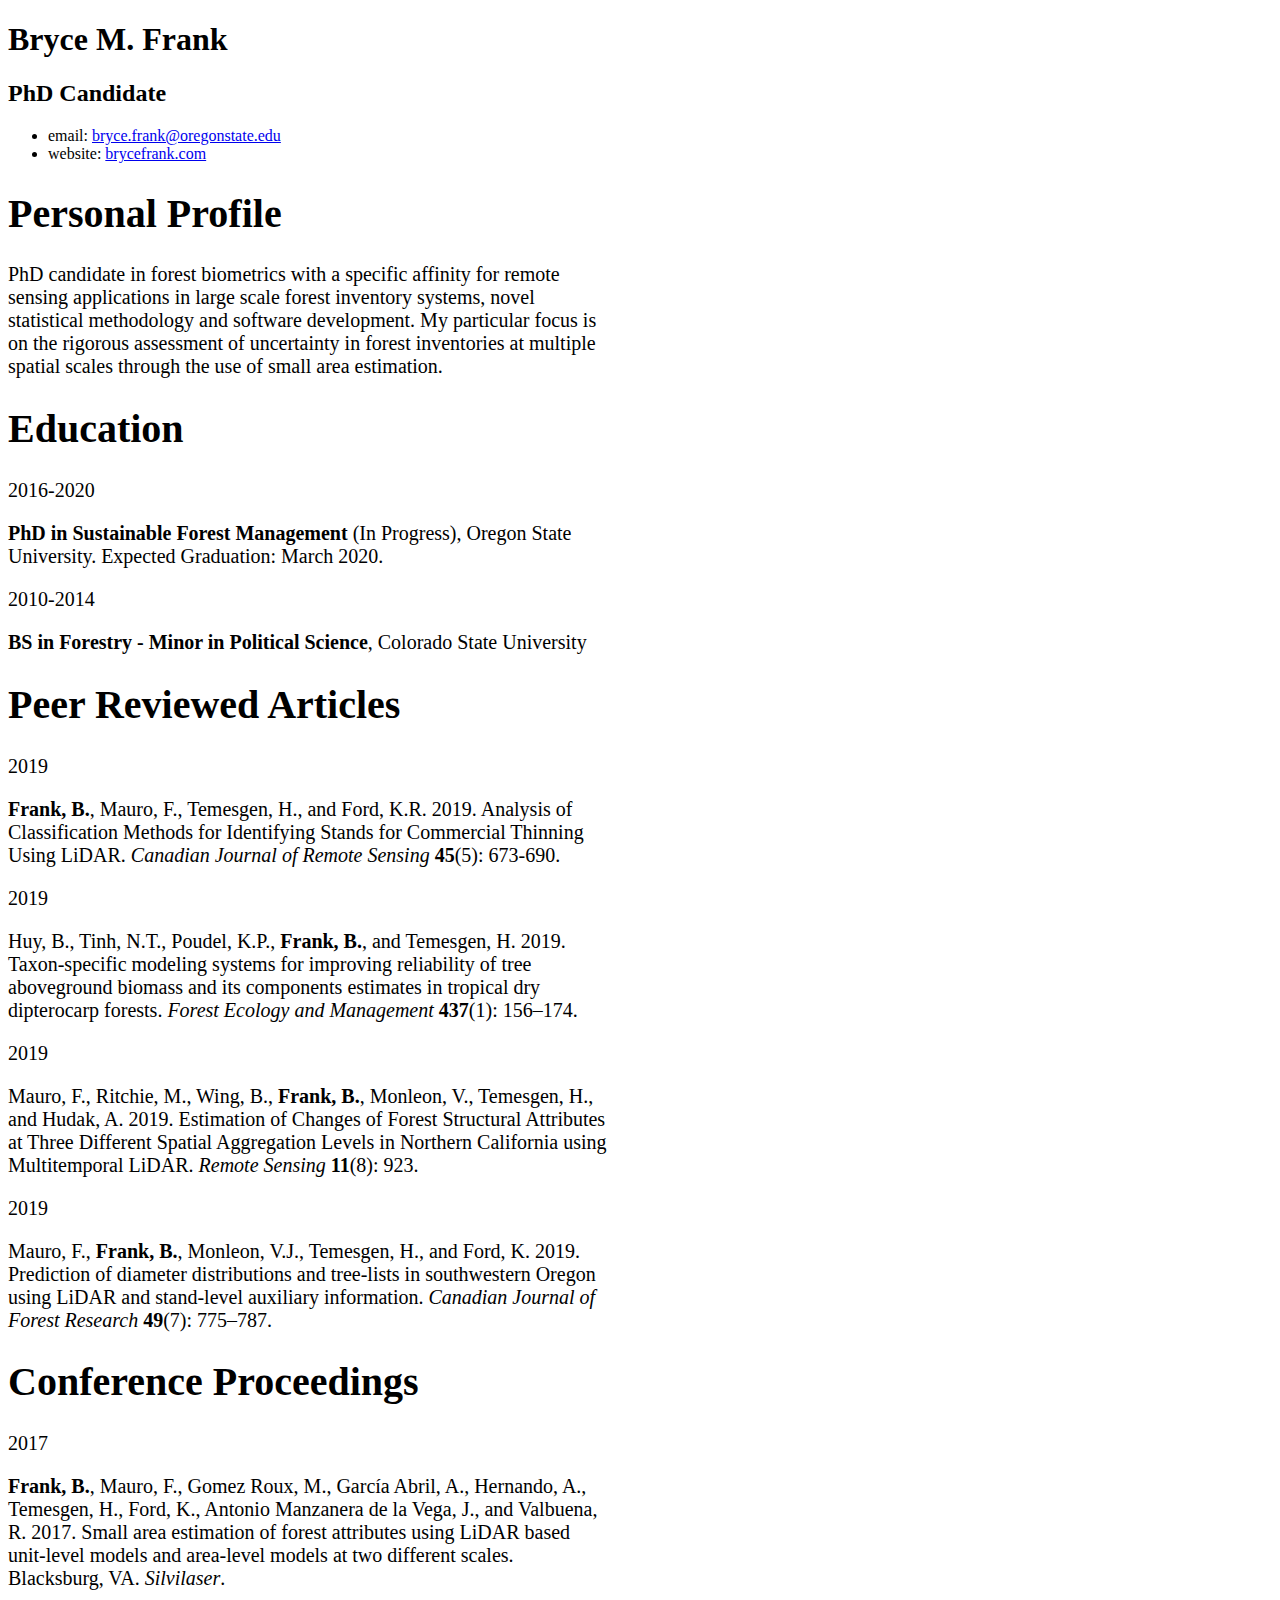
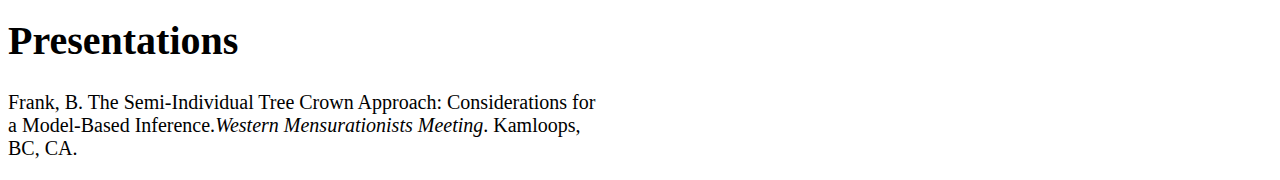
==== cv.html @ 9ae53d3c "adding beginning of cv" ====
<!DOCTYPE html>
<head>
    <title>Curriculum Vitae</title>
    <link rel="stylesheet" href="styles.css">
</head>

<body>
    <div id="cv">
        <div class="headDetails">
            <div id="name">
                <h1>Bryce M. Frank</h1>
                <h2>PhD Candidate</h2>
            </div>
            <div id="contactDetails">
                <ul>
                    <li>email: <a href="mailto:bryce.frank@oregonstate.edu" target="_blank">bryce.frank@oregonstate.edu</a></li>
                    <li>website: <a href="brycefrank.com">brycefrank.com</a></li>
                </ul>
            </div>
        </div>
    </div>
    <div id="main">
        <section>
            <article>
                <div class="sectionTitle">
                    <h1>Personal Profile</h1>
                </div>
                <div class="sectionContent">
                    <p>
                        PhD candidate in forest biometrics with a specific affinity for remote sensing applications 
                        in large scale forest inventory systems, novel statistical methodology and software development. 
                        My particular focus is on the rigorous assessment of uncertainty in forest inventories at multiple 
                        spatial scales through the use of small area estimation.
                    </p>
                </div>
            </article>
        </section>
        <section>
            <article>
                <div class="sectionTitle">
                    <h1>Education</h1>
                </div>
                <div class="sectionContent">
                    <article>
                        <p class="duration">2016-2020</p>
                        <p class="description"><b>PhD in Sustainable Forest Management</b> (In Progress), Oregon State University. 
                            Expected Graduation: March 2020.</p>
                    </article>
                    <article>
                        <p class="duration">2010-2014</p>
                        <p class="description"><b>BS in Forestry - Minor in Political Science</b>, Colorado State University</p>
                    </article>
                </div>
            </article>
        </section>
        <section>
            <article>
                <div class="sectionTitle">
                    <h1>Peer Reviewed Articles</h1>
                </div>
                <div class="sectionContent">
                    <article>
                        <p class="year">2019</p>
                        <p class="citation"><b>Frank, B.</b>, Mauro, F., Temesgen, H., and Ford, K.R. 2019. Analysis of Classification 
                            Methods for Identifying Stands for Commercial Thinning Using LiDAR. <i>Canadian Journal of Remote 
                            Sensing</i> <b>45</b>(5): 673-690.</p>
                    </article>
                    <article>
                        <p class="year">2019</p>
                        <p class="citation">Huy, B., Tinh, N.T., Poudel, K.P., <b>Frank, B.</b>, and Temesgen, H. 2019. Taxon-specific 
                            modeling systems for improving reliability of tree aboveground biomass and its components estimates in 
                            tropical dry dipterocarp forests. <i>Forest Ecology and Management</i> <b>437</b>(1): 156–174.</p>
                    </article>
                        <p class="year">2019</p>
                        <p class="citation">Mauro, F., Ritchie, M., Wing, B., <b>Frank, B.</b>, Monleon, V., Temesgen, H., and Hudak, A. 
                            2019. Estimation of Changes of Forest Structural Attributes at Three Different Spatial Aggregation Levels in 
                            Northern California using Multitemporal LiDAR. <i>Remote Sensing</i> <b>11</b>(8): 923.
                    <article>
                        <p class="year">2019</p>
                        <p class="citation">Mauro, F., <b>Frank, B.</b>, Monleon, V.J., Temesgen, H., and Ford, K. 2019. Prediction of 
                            diameter distributions and tree-lists in southwestern Oregon using LiDAR and stand-level auxiliary information. 
                            <i>Canadian Journal of Forest Research</i> <b>49</b>(7): 775–787.</p>
                    </article>
                </div>
            </article>
        </section>
        <section>
            <article>
                <div class="sectionTitle">
                    <h1>Conference Proceedings</h1>
                </div>
                <div class="sectionContent">
                    <article>
                        <p class="year">2017</p><b>Frank, B.</b>, Mauro, F., Gomez Roux, M., García Abril, A., Hernando, A., Temesgen, H., Ford, K., 
                        Antonio Manzanera de la Vega, J., and Valbuena, R. 2017. Small area estimation of forest attributes using LiDAR based 
                        unit-level models and area-level models at two different scales. Blacksburg, VA. <i>Silvilaser</i>.
                        <p class="citation"></p>
                    </article>
                </div>
            </article>
        </section>
        <section>
            <article>
                <div class="sectionTitle">
                    <h1>Presentations</h1>
                </div>
                <div class="sectionContent">
                    <article>
                        <p class="year">Frank, B. The Semi-Individual Tree Crown Approach: Considerations for a Model-Based Inference.<i>Western 
                            Mensurationists Meeting</i>. Kamloops, BC, CA.</p>
                    </article>
                </div>
            </article>
        </section>
    </div>
</body>
---- styles.css ----
.container {
    font-family: 'Courier New', Courier, monospace;
}

.container {
    max-width: 1200px;
    margin: auto;
    display: flex;
    flex-wrap: wrap
}

.content-block {
    width: 1200px;
    display: flex
}

.figure {
    width: 300px;
    margin-top: 100px
}

.navbar {
    font-size: 14px;
}


section {
    font-size: 20px;
    width: 600px;
    margin-right:100px
}

@media (max-width:700px) {
    .content-block {
        float: none;
        position: static;
        width: auto;
    }
}

#cv, .sectionTitle, article {
    font-family: 'Calibri';
}
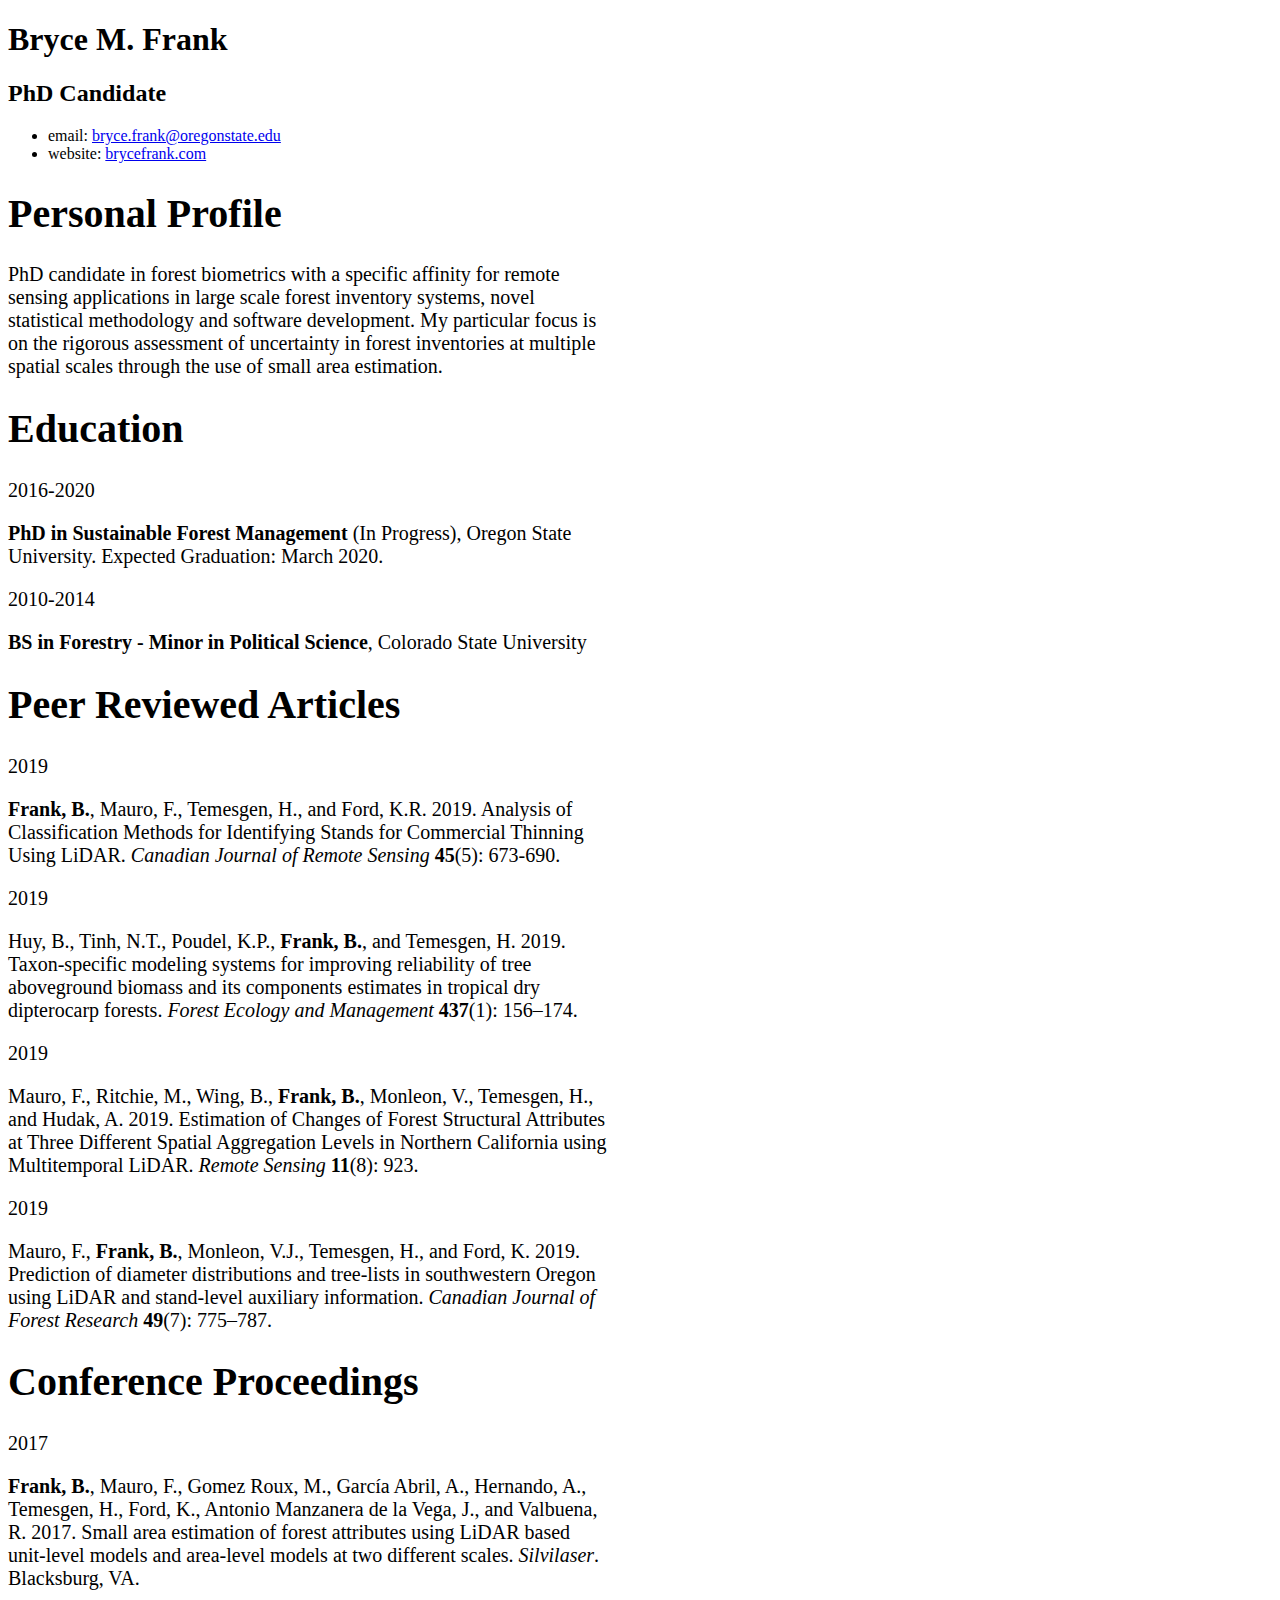
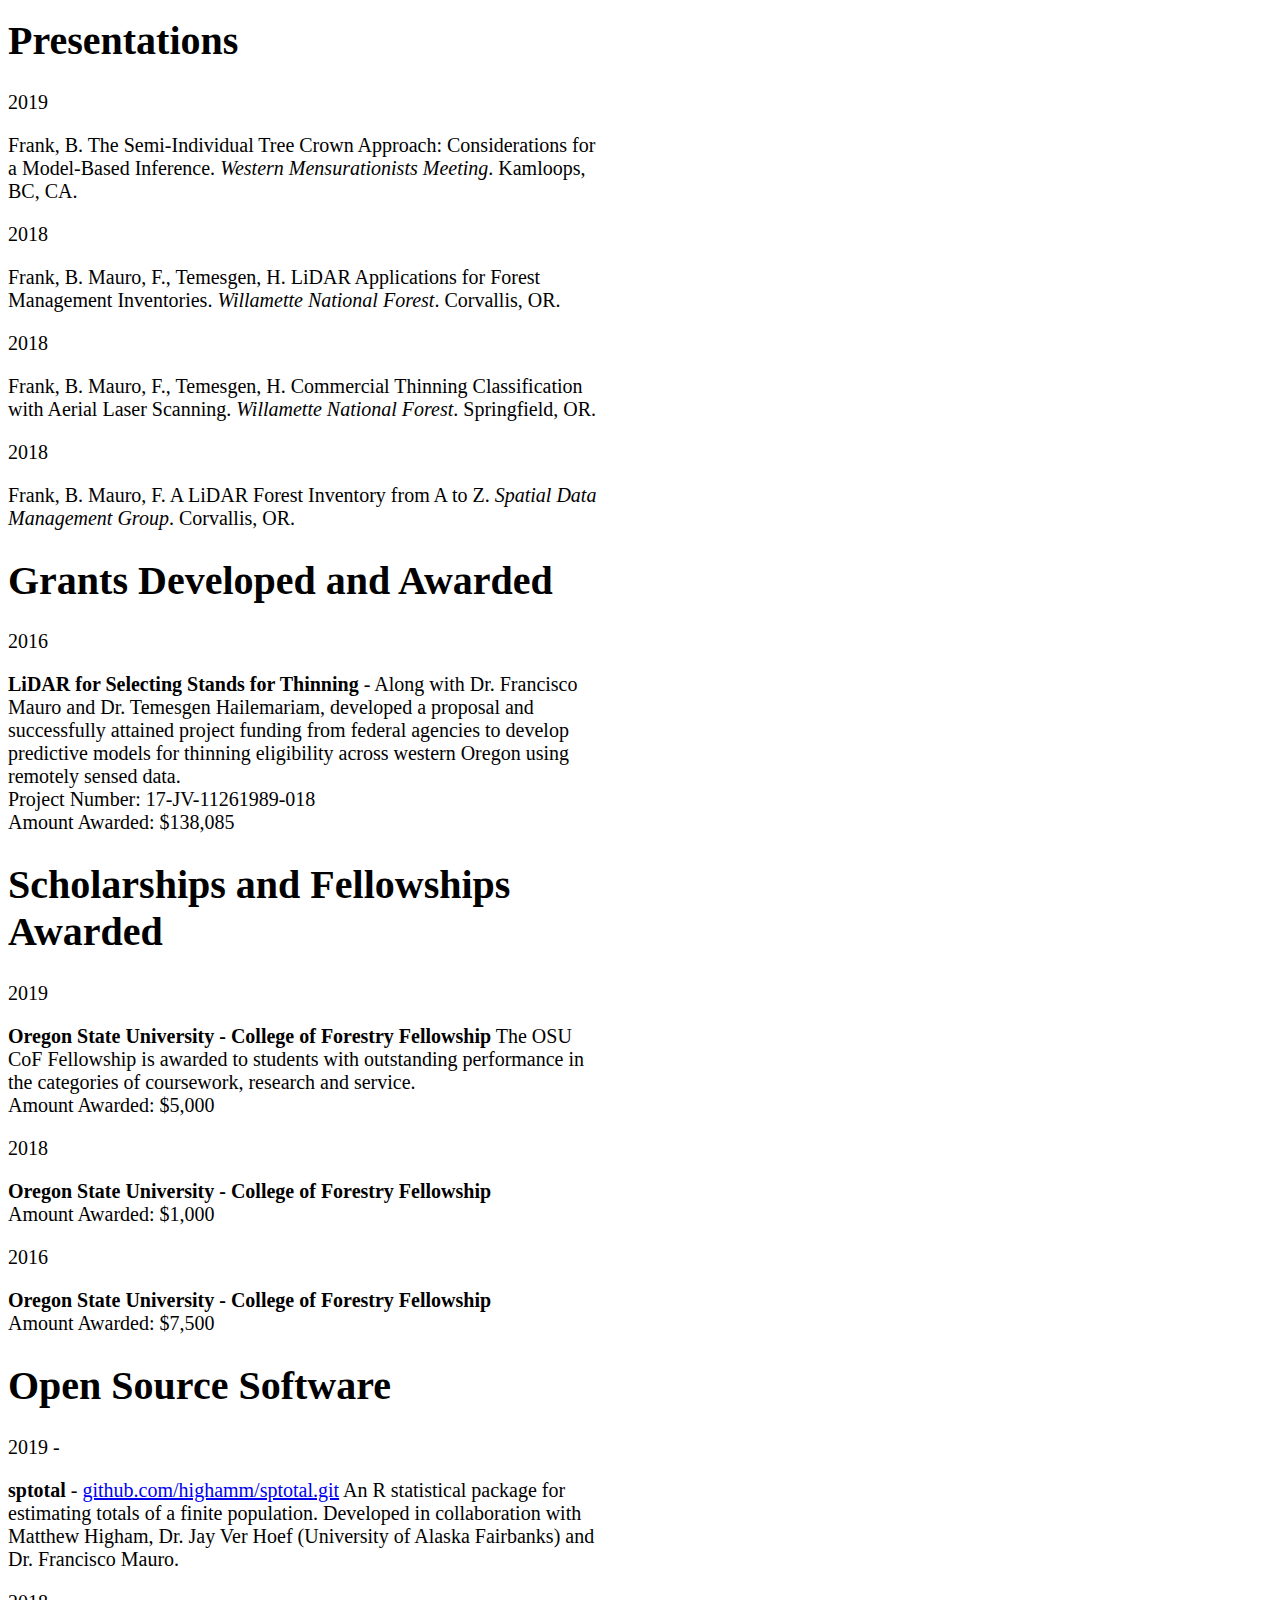
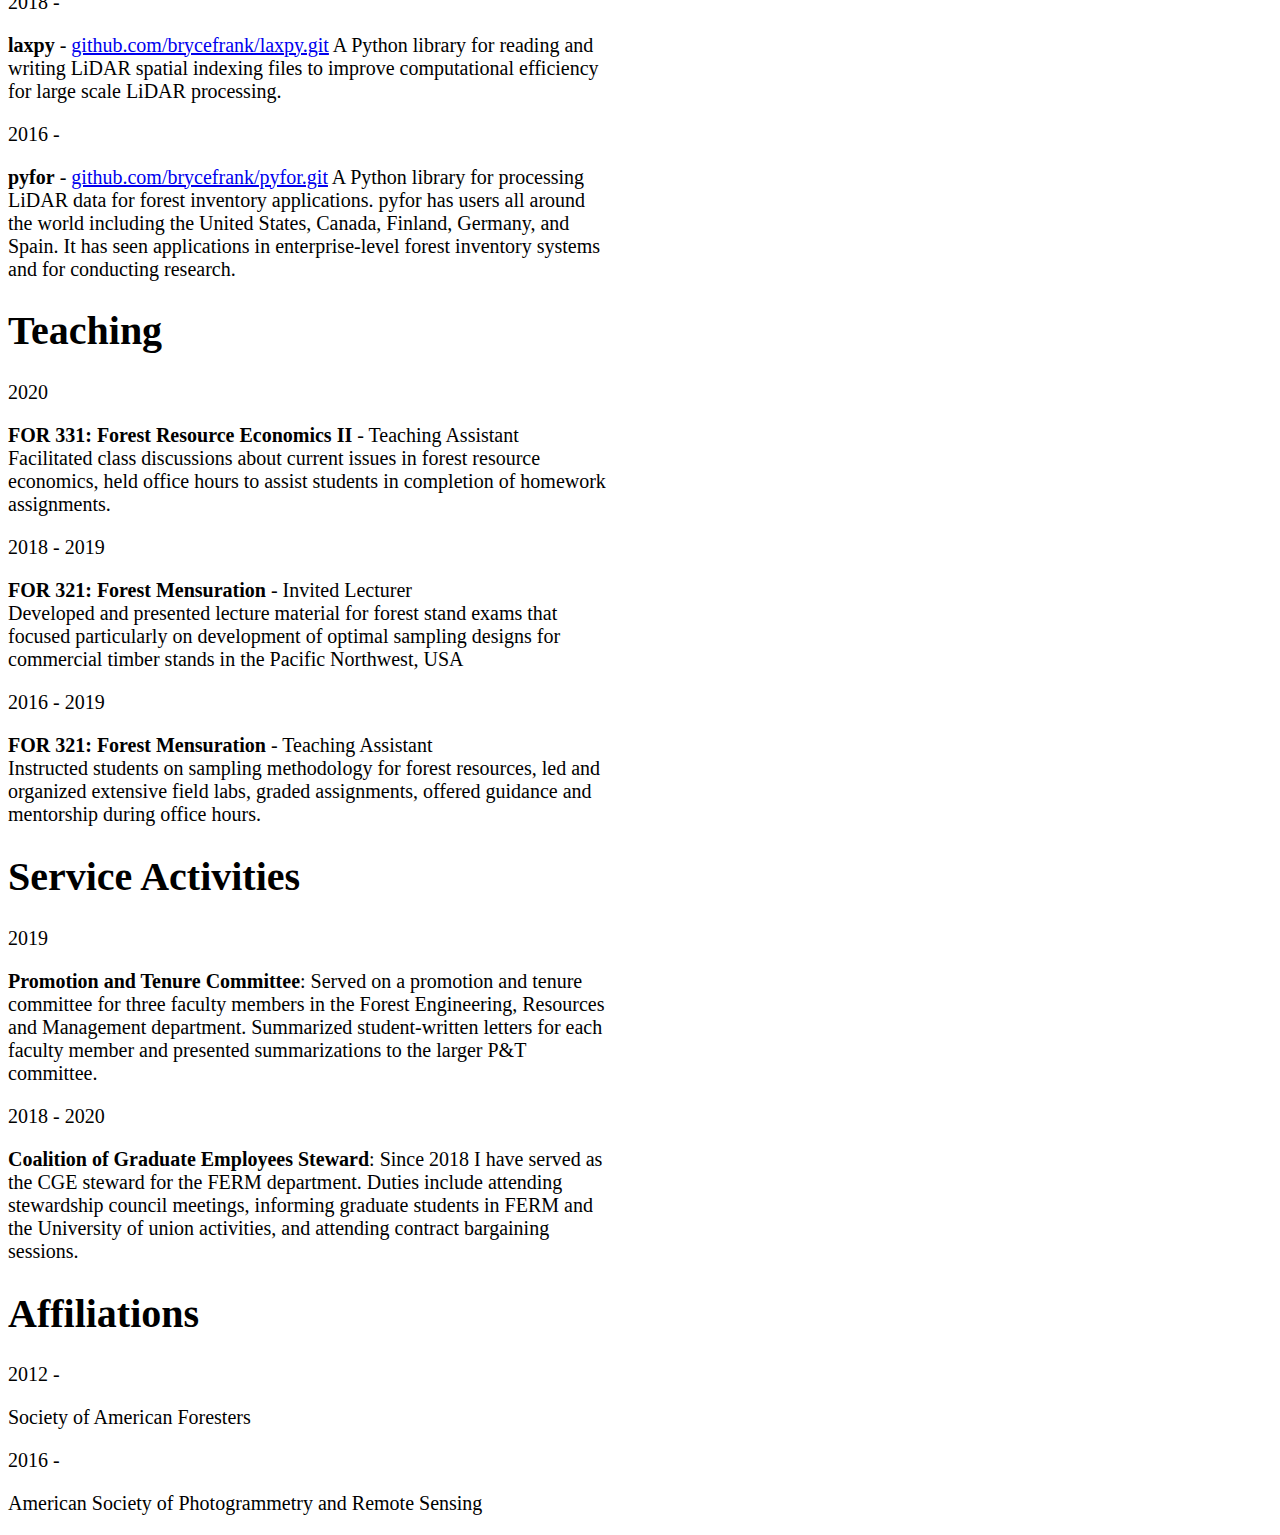
==== commit a643ac2d: "finishing cv html" ====
--- a/cv.html
+++ b/cv.html
@@ -1,4 +1,3 @@
-
 <!DOCTYPE html>
 <head>
     <title>Curriculum Vitae</title>
@@ -92,10 +91,10 @@
                 </div>
                 <div class="sectionContent">
                     <article>
-                        <p class="year">2017</p><b>Frank, B.</b>, Mauro, F., Gomez Roux, M., García Abril, A., Hernando, A., Temesgen, H., Ford, K., 
+                        <p class="year">2017</p>
+                        <p class="citation"><b>Frank, B.</b>, Mauro, F., Gomez Roux, M., García Abril, A., Hernando, A., Temesgen, H., Ford, K., 
                         Antonio Manzanera de la Vega, J., and Valbuena, R. 2017. Small area estimation of forest attributes using LiDAR based 
-                        unit-level models and area-level models at two different scales. Blacksburg, VA. <i>Silvilaser</i>.
-                        <p class="citation"></p>
+                        unit-level models and area-level models at two different scales. <i>Silvilaser</i>. Blacksburg, VA.</p>
                     </article>
                 </div>
             </article>
@@ -107,8 +106,166 @@
                 </div>
                 <div class="sectionContent">
                     <article>
-                        <p class="year">Frank, B. The Semi-Individual Tree Crown Approach: Considerations for a Model-Based Inference.<i>Western 
+                        <p class="year">2019</p>
+                        <p class="citation">Frank, B. The Semi-Individual Tree Crown Approach: Considerations for a Model-Based Inference. <i>Western 
                             Mensurationists Meeting</i>. Kamloops, BC, CA.</p>
+                    </article>
+                    <article>
+                        <p class="year">2018</p>
+                        <p class="citation">Frank, B. Mauro, F., Temesgen, H. LiDAR Applications for Forest Management Inventories. <i>Willamette 
+                            National Forest</i>. Corvallis, OR.</p>
+                    </article>
+                    <article>
+                        <p class="year">2018</p>
+                        <p class="citation">Frank, B. Mauro, F., Temesgen, H. Commercial Thinning Classification with Aerial Laser Scanning. 
+                            <i>Willamette National Forest</i>. Springfield, OR.</p>
+                    </article>
+                    <article>
+                        <p class="year">2018</p>
+                        <p class="citation">Frank, B. Mauro, F. A LiDAR Forest Inventory from A to Z. <i> Spatial Data Management Group</i>. Corvallis,
+                            OR.
+                    </article>
+                </div>
+            </article>
+        </section>
+        <section>
+            <article>
+                <div class="sectionTitle">
+                    <h1>Grants Developed and Awarded</h1>
+                </div>
+                <div class="sectionContent">
+                    <article>
+                        <p class="year">2016</p>
+                        <p><b>LiDAR for Selecting Stands for Thinning</b> - Along with Dr. Francisco Mauro and Dr. Temesgen Hailemariam, developed a 
+                            proposal and successfully attained project funding from federal agencies to develop predictive models for thinning eligibility 
+                            across western Oregon using remotely sensed data.
+                            <br>
+                            Project Number: 17-JV-11261989-018
+                            <br>
+                            Amount Awarded: $138,085
+                        </p>
+                    </article>
+                </div>
+            </article>
+        </section>
+        <section>
+            <article>
+                <div class="sectionTitle">
+                    <h1>Scholarships and Fellowships Awarded</h1>
+                </div>
+                <div class="sectionContent">
+                    <article>
+                        <p class="year">2019</p>
+                        <p><b>Oregon State University - College of Forestry Fellowship</b> The OSU CoF Fellowship is awarded to students with outstanding 
+                            performance in the categories of coursework, research and service.
+                            <br>
+                            Amount Awarded: $5,000
+                        </p>
+                    </article>
+                    <article>
+                        <p class="year">2018</p>
+                        <p><b>Oregon State University - College of Forestry Fellowship</b>
+                            <br>
+                            Amount Awarded: $1,000
+                        </p>
+                    </article>
+                    <article>
+                        <p class="year">2016</p>
+                        <p><b>Oregon State University - College of Forestry Fellowship</b>
+                            <br>
+                            Amount Awarded: $7,500
+                        </p>
+                    </article>
+                </div>
+            </article>
+        </section>
+        <section>
+            <article>
+                <div class="sectionTitle">
+                    <h1>Open Source Software</h1>
+                </div>
+                <div class="sectionContent">
+                    <article>
+                        <p class="duration">2019 -</p>
+                        <p><b>sptotal</b> - <a href="www.github.com/highamm/sptotal.git">github.com/highamm/sptotal.git</a> An R statistical package for 
+                            estimating totals of a finite population. Developed in collaboration with Matthew Higham, Dr. Jay Ver Hoef (University of Alaska
+	                        Fairbanks) and Dr. Francisco Mauro.</p>
+                    </article>
+                    <article>
+                        <p class="duration">2018 -</p>
+                        <p><b>laxpy</b> - <a href="www.github.com/brycefrank/laxpy.git">github.com/brycefrank/laxpy.git</a> A Python library for reading and 
+                            writing LiDAR spatial indexing files to improve computational efficiency for large scale LiDAR processing.</p>
+                    </article>
+                    <article>
+                        <p class="duration">2016 -</p>
+                        <p><b>pyfor</b> - <a href="www.github.com/brycefrank/pyfor.git">github.com/brycefrank/pyfor.git</a> A Python library for processing LiDAR 
+                            data for forest inventory applications.	pyfor has users all around the world including the United States, Canada, Finland, Germany, 
+                            and Spain. It has seen applications in enterprise-level forest inventory systems and for conducting research.</p>
+                    </article>
+                </div>
+            </article>
+        </section>
+        <section>
+            <article>
+                <div class="sectionTitle">
+                    <h1>Teaching</h1>
+                </div>
+                <div class="sectionContent">
+                    <article>
+                        <p class="year">2020</p>
+                        <p><b>FOR 331: Forest Resource Economics II</b> - Teaching Assistant<br>
+                        Facilitated class discussions about current issues in forest resource economics, held office hours to assist students in completion of 
+                        homework assignments.</p>
+                    </article>
+                    <article>
+                        <p class="year">2018 - 2019</p>
+                        <p><b>FOR 321: Forest Mensuration</b> - Invited Lecturer<br>
+                        Developed and presented lecture material for forest stand exams that focused particularly on development of optimal sampling designs 
+                        for commercial timber stands in the Pacific Northwest, USA</p>
+                    </article>
+                    <article>
+                        <p class="year">2016 - 2019</p>
+                        <p><b>FOR 321: Forest Mensuration</b> - Teaching Assistant<br>
+                        Instructed students on sampling methodology for forest resources, led and organized extensive field labs, graded assignments, offered 
+                        guidance and mentorship during office hours.</p>
+                    </article>
+                </div>
+            </article>
+        </section>
+        <section>
+            <article>
+                <div class="sectionTitle">
+                    <h1>Service Activities</h1>
+                </div>
+                <div class="sectionContent">
+                    <article>
+                        <p class="year">2019</p>
+                        <p><b>Promotion and Tenure Committee</b>: Served on a promotion and tenure committee for three faculty members in the Forest Engineering, 
+                            Resources and Management department. Summarized student-written letters for each faculty member and presented summarizations to the larger 
+                            P&T committee.</p>
+                    </article>
+                    <article>
+                        <p class="duration">2018 - 2020</p>
+                        <p><b>Coalition of Graduate Employees Steward</b>: Since 2018 I have served as the CGE steward for the FERM department. Duties include attending 
+                            stewardship council meetings, informing graduate students in FERM and the University of union activities, and attending contract bargaining 
+                            sessions.</p>
+                    </article>
+                </div>
+            </article>
+        </section>
+        <section>
+            <article>
+                <div class="sectionTitle">
+                    <h1>Affiliations</h1>
+                </div>
+                <div class="sectionContent">
+                    <article>
+                        <p class="duration">2012 -</p>
+                        <p>Society of American Foresters</p>
+                    </article>
+                    <article>
+                        <p class="duration">2016 -</p>
+                        <p>American Society of Photogrammetry and Remote Sensing</p>
                     </article>
                 </div>
             </article>
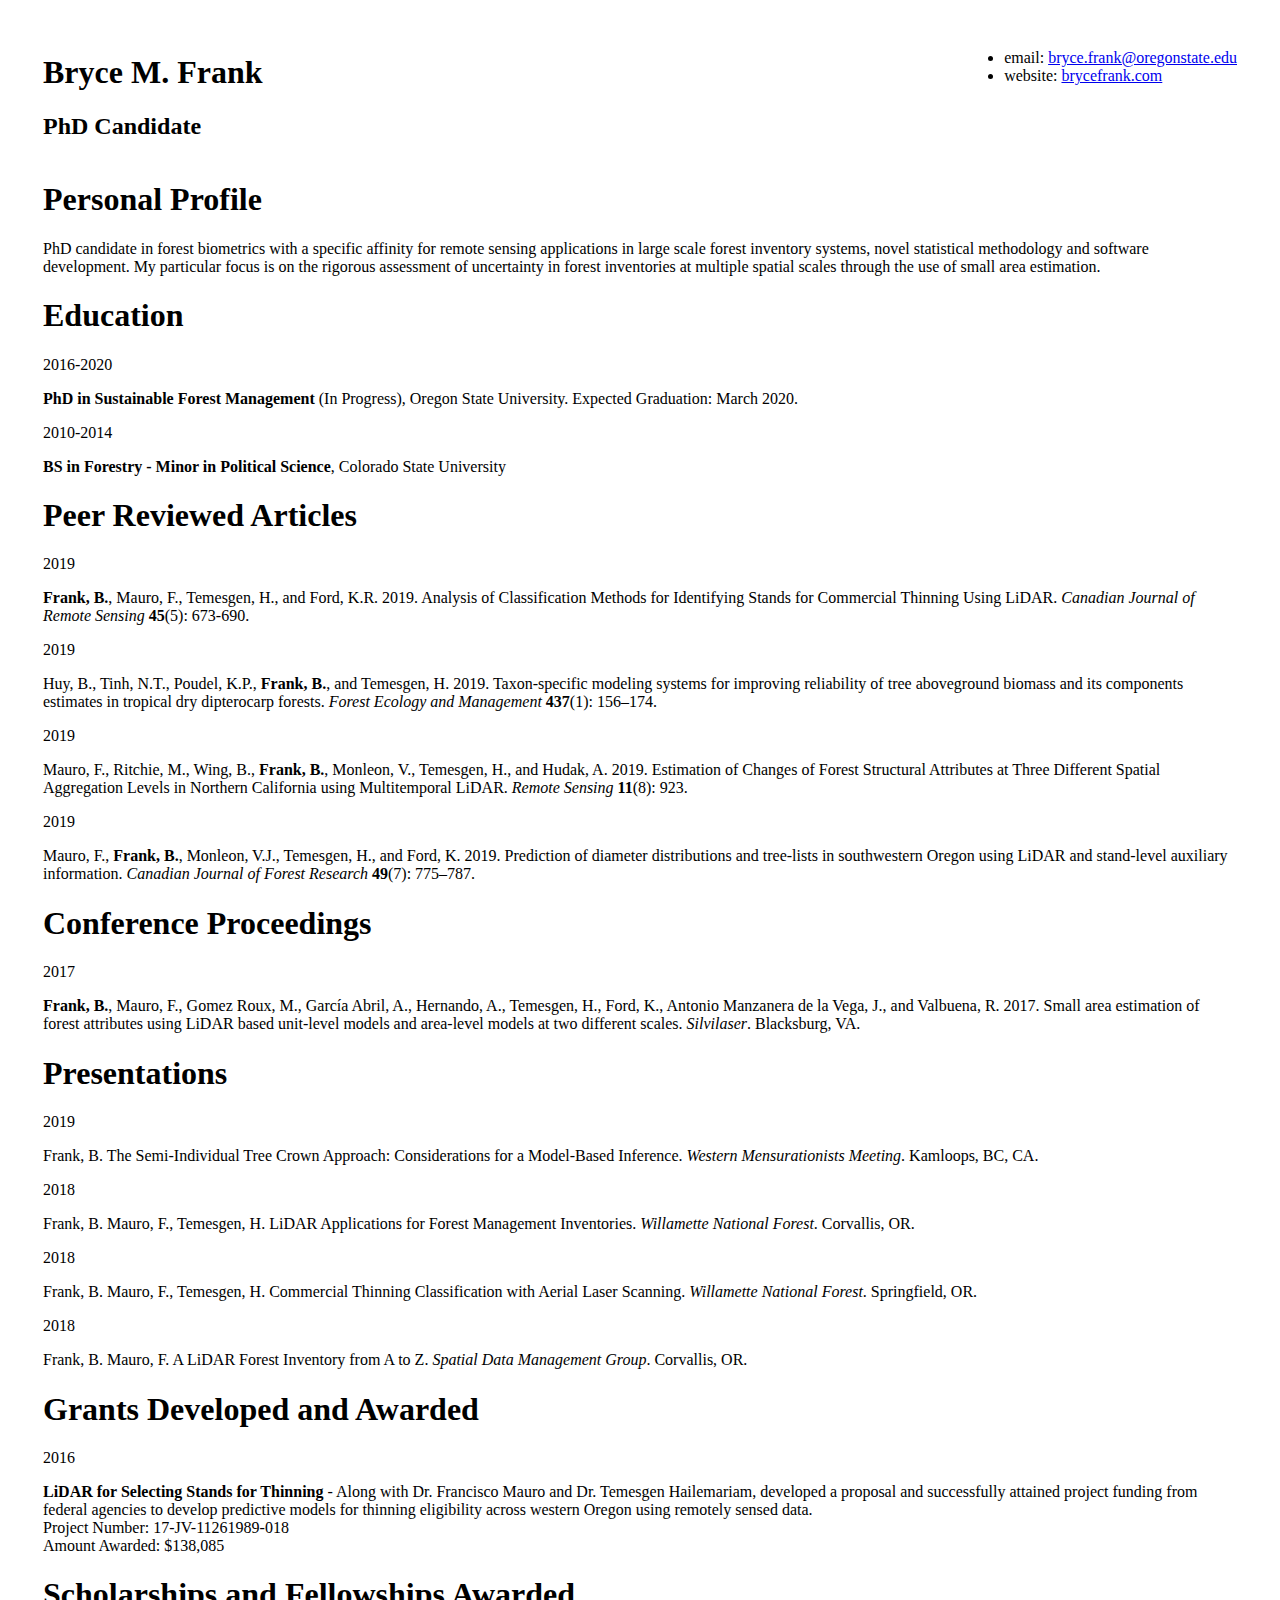
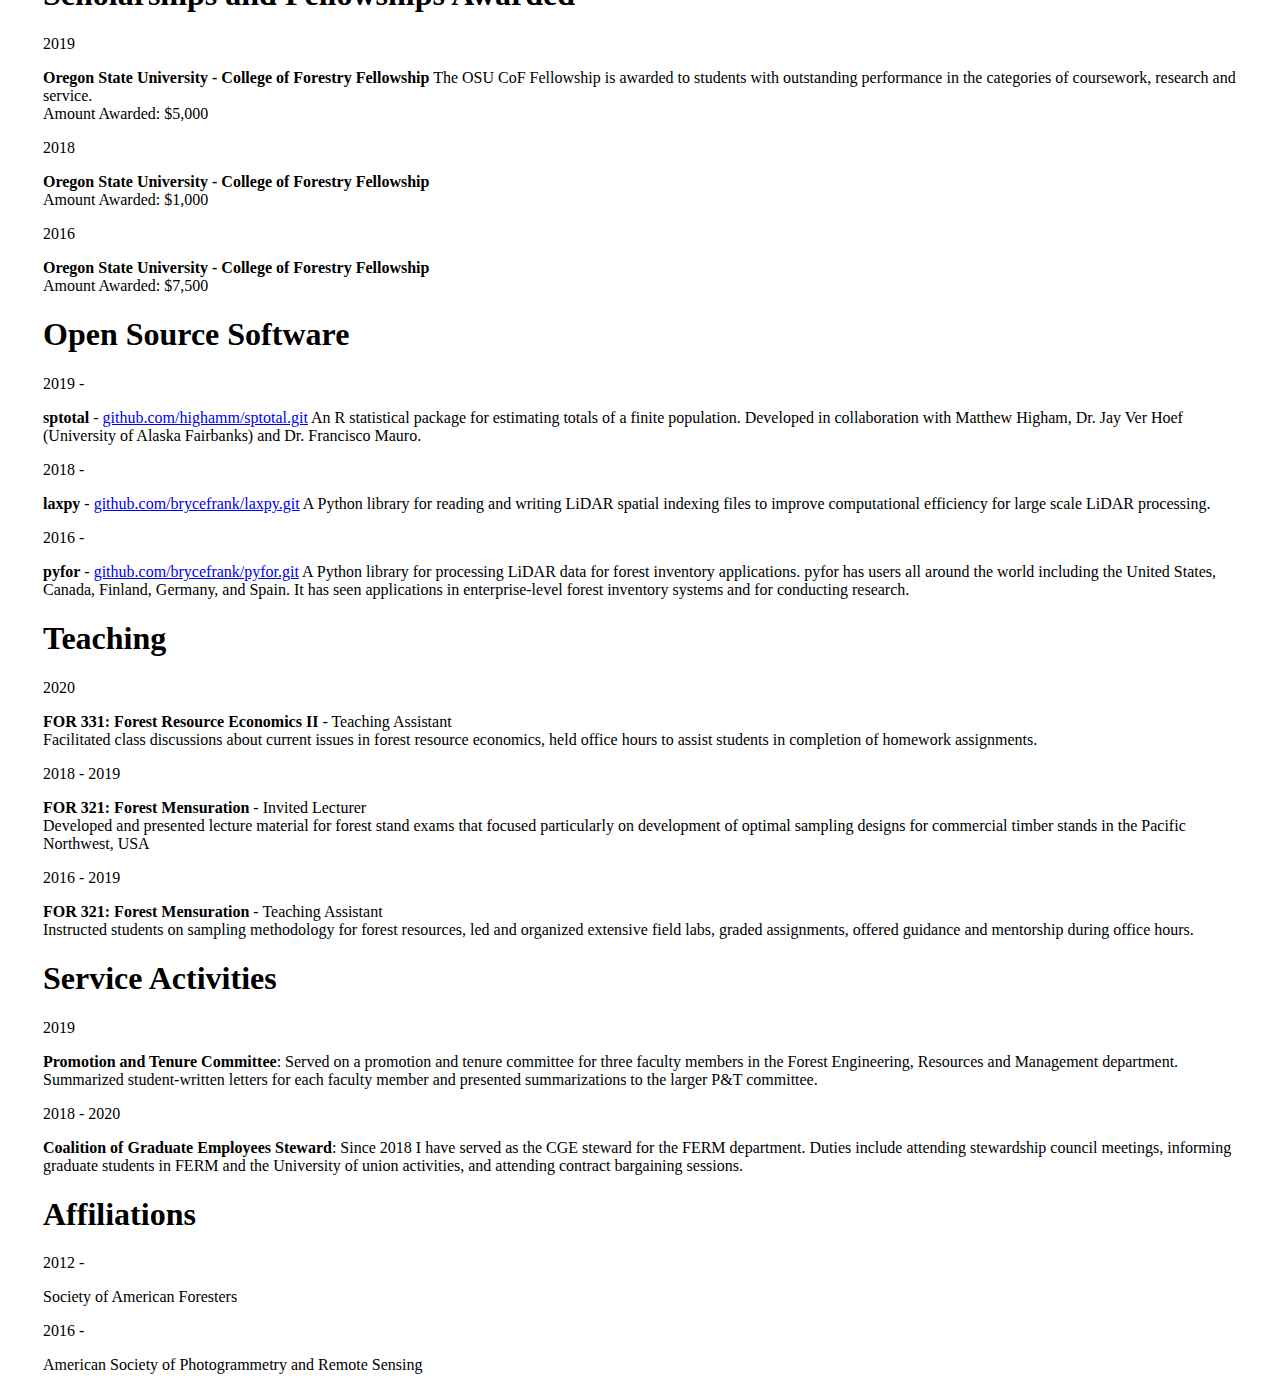
==== commit ae673293: "adding cv stylesheet" ====
--- a/cv.html
+++ b/cv.html
@@ -1,7 +1,7 @@
 <!DOCTYPE html>
 <head>
     <title>Curriculum Vitae</title>
-    <link rel="stylesheet" href="styles.css">
+    <link rel="stylesheet" href="cv.css">
 </head>
 
 <body>
@@ -18,257 +18,260 @@
                 </ul>
             </div>
         </div>
-    </div>
-    <div id="main">
-        <section>
-            <article>
-                <div class="sectionTitle">
-                    <h1>Personal Profile</h1>
-                </div>
-                <div class="sectionContent">
-                    <p>
-                        PhD candidate in forest biometrics with a specific affinity for remote sensing applications 
-                        in large scale forest inventory systems, novel statistical methodology and software development. 
-                        My particular focus is on the rigorous assessment of uncertainty in forest inventories at multiple 
-                        spatial scales through the use of small area estimation.
-                    </p>
-                </div>
-            </article>
-        </section>
-        <section>
-            <article>
-                <div class="sectionTitle">
-                    <h1>Education</h1>
-                </div>
-                <div class="sectionContent">
-                    <article>
-                        <p class="duration">2016-2020</p>
-                        <p class="description"><b>PhD in Sustainable Forest Management</b> (In Progress), Oregon State University. 
-                            Expected Graduation: March 2020.</p>
-                    </article>
-                    <article>
-                        <p class="duration">2010-2014</p>
-                        <p class="description"><b>BS in Forestry - Minor in Political Science</b>, Colorado State University</p>
-                    </article>
-                </div>
-            </article>
-        </section>
-        <section>
-            <article>
-                <div class="sectionTitle">
-                    <h1>Peer Reviewed Articles</h1>
-                </div>
-                <div class="sectionContent">
-                    <article>
-                        <p class="year">2019</p>
-                        <p class="citation"><b>Frank, B.</b>, Mauro, F., Temesgen, H., and Ford, K.R. 2019. Analysis of Classification 
-                            Methods for Identifying Stands for Commercial Thinning Using LiDAR. <i>Canadian Journal of Remote 
-                            Sensing</i> <b>45</b>(5): 673-690.</p>
-                    </article>
-                    <article>
-                        <p class="year">2019</p>
-                        <p class="citation">Huy, B., Tinh, N.T., Poudel, K.P., <b>Frank, B.</b>, and Temesgen, H. 2019. Taxon-specific 
-                            modeling systems for improving reliability of tree aboveground biomass and its components estimates in 
-                            tropical dry dipterocarp forests. <i>Forest Ecology and Management</i> <b>437</b>(1): 156–174.</p>
-                    </article>
-                        <p class="year">2019</p>
-                        <p class="citation">Mauro, F., Ritchie, M., Wing, B., <b>Frank, B.</b>, Monleon, V., Temesgen, H., and Hudak, A. 
-                            2019. Estimation of Changes of Forest Structural Attributes at Three Different Spatial Aggregation Levels in 
-                            Northern California using Multitemporal LiDAR. <i>Remote Sensing</i> <b>11</b>(8): 923.
-                    <article>
-                        <p class="year">2019</p>
-                        <p class="citation">Mauro, F., <b>Frank, B.</b>, Monleon, V.J., Temesgen, H., and Ford, K. 2019. Prediction of 
-                            diameter distributions and tree-lists in southwestern Oregon using LiDAR and stand-level auxiliary information. 
-                            <i>Canadian Journal of Forest Research</i> <b>49</b>(7): 775–787.</p>
-                    </article>
-                </div>
-            </article>
-        </section>
-        <section>
-            <article>
-                <div class="sectionTitle">
-                    <h1>Conference Proceedings</h1>
-                </div>
-                <div class="sectionContent">
-                    <article>
-                        <p class="year">2017</p>
-                        <p class="citation"><b>Frank, B.</b>, Mauro, F., Gomez Roux, M., García Abril, A., Hernando, A., Temesgen, H., Ford, K., 
-                        Antonio Manzanera de la Vega, J., and Valbuena, R. 2017. Small area estimation of forest attributes using LiDAR based 
-                        unit-level models and area-level models at two different scales. <i>Silvilaser</i>. Blacksburg, VA.</p>
-                    </article>
-                </div>
-            </article>
-        </section>
-        <section>
-            <article>
-                <div class="sectionTitle">
-                    <h1>Presentations</h1>
-                </div>
-                <div class="sectionContent">
-                    <article>
-                        <p class="year">2019</p>
-                        <p class="citation">Frank, B. The Semi-Individual Tree Crown Approach: Considerations for a Model-Based Inference. <i>Western 
-                            Mensurationists Meeting</i>. Kamloops, BC, CA.</p>
-                    </article>
-                    <article>
-                        <p class="year">2018</p>
-                        <p class="citation">Frank, B. Mauro, F., Temesgen, H. LiDAR Applications for Forest Management Inventories. <i>Willamette 
-                            National Forest</i>. Corvallis, OR.</p>
-                    </article>
-                    <article>
-                        <p class="year">2018</p>
-                        <p class="citation">Frank, B. Mauro, F., Temesgen, H. Commercial Thinning Classification with Aerial Laser Scanning. 
-                            <i>Willamette National Forest</i>. Springfield, OR.</p>
-                    </article>
-                    <article>
-                        <p class="year">2018</p>
-                        <p class="citation">Frank, B. Mauro, F. A LiDAR Forest Inventory from A to Z. <i> Spatial Data Management Group</i>. Corvallis,
-                            OR.
-                    </article>
-                </div>
-            </article>
-        </section>
-        <section>
-            <article>
-                <div class="sectionTitle">
-                    <h1>Grants Developed and Awarded</h1>
-                </div>
-                <div class="sectionContent">
-                    <article>
-                        <p class="year">2016</p>
-                        <p><b>LiDAR for Selecting Stands for Thinning</b> - Along with Dr. Francisco Mauro and Dr. Temesgen Hailemariam, developed a 
-                            proposal and successfully attained project funding from federal agencies to develop predictive models for thinning eligibility 
-                            across western Oregon using remotely sensed data.
-                            <br>
-                            Project Number: 17-JV-11261989-018
-                            <br>
-                            Amount Awarded: $138,085
+
+        <div class="clear"></div>
+
+        <div id="main">
+            <section>
+                <article>
+                    <div class="sectionTitle">
+                        <h1>Personal Profile</h1>
+                    </div>
+                    <div class="sectionContent">
+                        <p>
+                            PhD candidate in forest biometrics with a specific affinity for remote sensing applications 
+                            in large scale forest inventory systems, novel statistical methodology and software development. 
+                            My particular focus is on the rigorous assessment of uncertainty in forest inventories at multiple 
+                            spatial scales through the use of small area estimation.
                         </p>
-                    </article>
-                </div>
-            </article>
-        </section>
-        <section>
-            <article>
-                <div class="sectionTitle">
-                    <h1>Scholarships and Fellowships Awarded</h1>
-                </div>
-                <div class="sectionContent">
-                    <article>
-                        <p class="year">2019</p>
-                        <p><b>Oregon State University - College of Forestry Fellowship</b> The OSU CoF Fellowship is awarded to students with outstanding 
-                            performance in the categories of coursework, research and service.
-                            <br>
-                            Amount Awarded: $5,000
-                        </p>
-                    </article>
-                    <article>
-                        <p class="year">2018</p>
-                        <p><b>Oregon State University - College of Forestry Fellowship</b>
-                            <br>
-                            Amount Awarded: $1,000
-                        </p>
-                    </article>
-                    <article>
-                        <p class="year">2016</p>
-                        <p><b>Oregon State University - College of Forestry Fellowship</b>
-                            <br>
-                            Amount Awarded: $7,500
-                        </p>
-                    </article>
-                </div>
-            </article>
-        </section>
-        <section>
-            <article>
-                <div class="sectionTitle">
-                    <h1>Open Source Software</h1>
-                </div>
-                <div class="sectionContent">
-                    <article>
-                        <p class="duration">2019 -</p>
-                        <p><b>sptotal</b> - <a href="www.github.com/highamm/sptotal.git">github.com/highamm/sptotal.git</a> An R statistical package for 
-                            estimating totals of a finite population. Developed in collaboration with Matthew Higham, Dr. Jay Ver Hoef (University of Alaska
-	                        Fairbanks) and Dr. Francisco Mauro.</p>
-                    </article>
-                    <article>
-                        <p class="duration">2018 -</p>
-                        <p><b>laxpy</b> - <a href="www.github.com/brycefrank/laxpy.git">github.com/brycefrank/laxpy.git</a> A Python library for reading and 
-                            writing LiDAR spatial indexing files to improve computational efficiency for large scale LiDAR processing.</p>
-                    </article>
-                    <article>
-                        <p class="duration">2016 -</p>
-                        <p><b>pyfor</b> - <a href="www.github.com/brycefrank/pyfor.git">github.com/brycefrank/pyfor.git</a> A Python library for processing LiDAR 
-                            data for forest inventory applications.	pyfor has users all around the world including the United States, Canada, Finland, Germany, 
-                            and Spain. It has seen applications in enterprise-level forest inventory systems and for conducting research.</p>
-                    </article>
-                </div>
-            </article>
-        </section>
-        <section>
-            <article>
-                <div class="sectionTitle">
-                    <h1>Teaching</h1>
-                </div>
-                <div class="sectionContent">
-                    <article>
-                        <p class="year">2020</p>
-                        <p><b>FOR 331: Forest Resource Economics II</b> - Teaching Assistant<br>
-                        Facilitated class discussions about current issues in forest resource economics, held office hours to assist students in completion of 
-                        homework assignments.</p>
-                    </article>
-                    <article>
-                        <p class="year">2018 - 2019</p>
-                        <p><b>FOR 321: Forest Mensuration</b> - Invited Lecturer<br>
-                        Developed and presented lecture material for forest stand exams that focused particularly on development of optimal sampling designs 
-                        for commercial timber stands in the Pacific Northwest, USA</p>
-                    </article>
-                    <article>
-                        <p class="year">2016 - 2019</p>
-                        <p><b>FOR 321: Forest Mensuration</b> - Teaching Assistant<br>
-                        Instructed students on sampling methodology for forest resources, led and organized extensive field labs, graded assignments, offered 
-                        guidance and mentorship during office hours.</p>
-                    </article>
-                </div>
-            </article>
-        </section>
-        <section>
-            <article>
-                <div class="sectionTitle">
-                    <h1>Service Activities</h1>
-                </div>
-                <div class="sectionContent">
-                    <article>
-                        <p class="year">2019</p>
-                        <p><b>Promotion and Tenure Committee</b>: Served on a promotion and tenure committee for three faculty members in the Forest Engineering, 
-                            Resources and Management department. Summarized student-written letters for each faculty member and presented summarizations to the larger 
-                            P&T committee.</p>
-                    </article>
-                    <article>
-                        <p class="duration">2018 - 2020</p>
-                        <p><b>Coalition of Graduate Employees Steward</b>: Since 2018 I have served as the CGE steward for the FERM department. Duties include attending 
-                            stewardship council meetings, informing graduate students in FERM and the University of union activities, and attending contract bargaining 
-                            sessions.</p>
-                    </article>
-                </div>
-            </article>
-        </section>
-        <section>
-            <article>
-                <div class="sectionTitle">
-                    <h1>Affiliations</h1>
-                </div>
-                <div class="sectionContent">
-                    <article>
-                        <p class="duration">2012 -</p>
-                        <p>Society of American Foresters</p>
-                    </article>
-                    <article>
-                        <p class="duration">2016 -</p>
-                        <p>American Society of Photogrammetry and Remote Sensing</p>
-                    </article>
-                </div>
-            </article>
-        </section>
+                    </div>
+                </article>
+            </section>
+            <section>
+                <article>
+                    <div class="sectionTitle">
+                        <h1>Education</h1>
+                    </div>
+                    <div class="sectionContent">
+                        <article>
+                            <p class="duration">2016-2020</p>
+                            <p class="description"><b>PhD in Sustainable Forest Management</b> (In Progress), Oregon State University. 
+                                Expected Graduation: March 2020.</p>
+                        </article>
+                        <article>
+                            <p class="duration">2010-2014</p>
+                            <p class="description"><b>BS in Forestry - Minor in Political Science</b>, Colorado State University</p>
+                        </article>
+                    </div>
+                </article>
+            </section>
+            <section>
+                <article>
+                    <div class="sectionTitle">
+                        <h1>Peer Reviewed Articles</h1>
+                    </div>
+                    <div class="sectionContent">
+                        <article>
+                            <p class="year">2019</p>
+                            <p class="citation"><b>Frank, B.</b>, Mauro, F., Temesgen, H., and Ford, K.R. 2019. Analysis of Classification 
+                                Methods for Identifying Stands for Commercial Thinning Using LiDAR. <i>Canadian Journal of Remote 
+                                Sensing</i> <b>45</b>(5): 673-690.</p>
+                        </article>
+                        <article>
+                            <p class="year">2019</p>
+                            <p class="citation">Huy, B., Tinh, N.T., Poudel, K.P., <b>Frank, B.</b>, and Temesgen, H. 2019. Taxon-specific 
+                                modeling systems for improving reliability of tree aboveground biomass and its components estimates in 
+                                tropical dry dipterocarp forests. <i>Forest Ecology and Management</i> <b>437</b>(1): 156–174.</p>
+                        </article>
+                            <p class="year">2019</p>
+                            <p class="citation">Mauro, F., Ritchie, M., Wing, B., <b>Frank, B.</b>, Monleon, V., Temesgen, H., and Hudak, A. 
+                                2019. Estimation of Changes of Forest Structural Attributes at Three Different Spatial Aggregation Levels in 
+                                Northern California using Multitemporal LiDAR. <i>Remote Sensing</i> <b>11</b>(8): 923.
+                        <article>
+                            <p class="year">2019</p>
+                            <p class="citation">Mauro, F., <b>Frank, B.</b>, Monleon, V.J., Temesgen, H., and Ford, K. 2019. Prediction of 
+                                diameter distributions and tree-lists in southwestern Oregon using LiDAR and stand-level auxiliary information. 
+                                <i>Canadian Journal of Forest Research</i> <b>49</b>(7): 775–787.</p>
+                        </article>
+                    </div>
+                </article>
+            </section>
+            <section>
+                <article>
+                    <div class="sectionTitle">
+                        <h1>Conference Proceedings</h1>
+                    </div>
+                    <div class="sectionContent">
+                        <article>
+                            <p class="year">2017</p>
+                            <p class="citation"><b>Frank, B.</b>, Mauro, F., Gomez Roux, M., García Abril, A., Hernando, A., Temesgen, H., Ford, K., 
+                            Antonio Manzanera de la Vega, J., and Valbuena, R. 2017. Small area estimation of forest attributes using LiDAR based 
+                            unit-level models and area-level models at two different scales. <i>Silvilaser</i>. Blacksburg, VA.</p>
+                        </article>
+                    </div>
+                </article>
+            </section>
+            <section>
+                <article>
+                    <div class="sectionTitle">
+                        <h1>Presentations</h1>
+                    </div>
+                    <div class="sectionContent">
+                        <article>
+                            <p class="year">2019</p>
+                            <p class="citation">Frank, B. The Semi-Individual Tree Crown Approach: Considerations for a Model-Based Inference. <i>Western 
+                                Mensurationists Meeting</i>. Kamloops, BC, CA.</p>
+                        </article>
+                        <article>
+                            <p class="year">2018</p>
+                            <p class="citation">Frank, B. Mauro, F., Temesgen, H. LiDAR Applications for Forest Management Inventories. <i>Willamette 
+                                National Forest</i>. Corvallis, OR.</p>
+                        </article>
+                        <article>
+                            <p class="year">2018</p>
+                            <p class="citation">Frank, B. Mauro, F., Temesgen, H. Commercial Thinning Classification with Aerial Laser Scanning. 
+                                <i>Willamette National Forest</i>. Springfield, OR.</p>
+                        </article>
+                        <article>
+                            <p class="year">2018</p>
+                            <p class="citation">Frank, B. Mauro, F. A LiDAR Forest Inventory from A to Z. <i> Spatial Data Management Group</i>. Corvallis,
+                                OR.
+                        </article>
+                    </div>
+                </article>
+            </section>
+            <section>
+                <article>
+                    <div class="sectionTitle">
+                        <h1>Grants Developed and Awarded</h1>
+                    </div>
+                    <div class="sectionContent">
+                        <article>
+                            <p class="year">2016</p>
+                            <p><b>LiDAR for Selecting Stands for Thinning</b> - Along with Dr. Francisco Mauro and Dr. Temesgen Hailemariam, developed a 
+                                proposal and successfully attained project funding from federal agencies to develop predictive models for thinning eligibility 
+                                across western Oregon using remotely sensed data.
+                                <br>
+                                Project Number: 17-JV-11261989-018
+                                <br>
+                                Amount Awarded: $138,085
+                            </p>
+                        </article>
+                    </div>
+                </article>
+            </section>
+            <section>
+                <article>
+                    <div class="sectionTitle">
+                        <h1>Scholarships and Fellowships Awarded</h1>
+                    </div>
+                    <div class="sectionContent">
+                        <article>
+                            <p class="year">2019</p>
+                            <p><b>Oregon State University - College of Forestry Fellowship</b> The OSU CoF Fellowship is awarded to students with outstanding 
+                                performance in the categories of coursework, research and service.
+                                <br>
+                                Amount Awarded: $5,000
+                            </p>
+                        </article>
+                        <article>
+                            <p class="year">2018</p>
+                            <p><b>Oregon State University - College of Forestry Fellowship</b>
+                                <br>
+                                Amount Awarded: $1,000
+                            </p>
+                        </article>
+                        <article>
+                            <p class="year">2016</p>
+                            <p><b>Oregon State University - College of Forestry Fellowship</b>
+                                <br>
+                                Amount Awarded: $7,500
+                            </p>
+                        </article>
+                    </div>
+                </article>
+            </section>
+            <section>
+                <article>
+                    <div class="sectionTitle">
+                        <h1>Open Source Software</h1>
+                    </div>
+                    <div class="sectionContent">
+                        <article>
+                            <p class="duration">2019 -</p>
+                            <p><b>sptotal</b> - <a href="www.github.com/highamm/sptotal.git">github.com/highamm/sptotal.git</a> An R statistical package for 
+                                estimating totals of a finite population. Developed in collaboration with Matthew Higham, Dr. Jay Ver Hoef (University of Alaska
+                                Fairbanks) and Dr. Francisco Mauro.</p>
+                        </article>
+                        <article>
+                            <p class="duration">2018 -</p>
+                            <p><b>laxpy</b> - <a href="www.github.com/brycefrank/laxpy.git">github.com/brycefrank/laxpy.git</a> A Python library for reading and 
+                                writing LiDAR spatial indexing files to improve computational efficiency for large scale LiDAR processing.</p>
+                        </article>
+                        <article>
+                            <p class="duration">2016 -</p>
+                            <p><b>pyfor</b> - <a href="www.github.com/brycefrank/pyfor.git">github.com/brycefrank/pyfor.git</a> A Python library for processing LiDAR 
+                                data for forest inventory applications.	pyfor has users all around the world including the United States, Canada, Finland, Germany, 
+                                and Spain. It has seen applications in enterprise-level forest inventory systems and for conducting research.</p>
+                        </article>
+                    </div>
+                </article>
+            </section>
+            <section>
+                <article>
+                    <div class="sectionTitle">
+                        <h1>Teaching</h1>
+                    </div>
+                    <div class="sectionContent">
+                        <article>
+                            <p class="year">2020</p>
+                            <p><b>FOR 331: Forest Resource Economics II</b> - Teaching Assistant<br>
+                            Facilitated class discussions about current issues in forest resource economics, held office hours to assist students in completion of 
+                            homework assignments.</p>
+                        </article>
+                        <article>
+                            <p class="year">2018 - 2019</p>
+                            <p><b>FOR 321: Forest Mensuration</b> - Invited Lecturer<br>
+                            Developed and presented lecture material for forest stand exams that focused particularly on development of optimal sampling designs 
+                            for commercial timber stands in the Pacific Northwest, USA</p>
+                        </article>
+                        <article>
+                            <p class="year">2016 - 2019</p>
+                            <p><b>FOR 321: Forest Mensuration</b> - Teaching Assistant<br>
+                            Instructed students on sampling methodology for forest resources, led and organized extensive field labs, graded assignments, offered 
+                            guidance and mentorship during office hours.</p>
+                        </article>
+                    </div>
+                </article>
+            </section>
+            <section>
+                <article>
+                    <div class="sectionTitle">
+                        <h1>Service Activities</h1>
+                    </div>
+                    <div class="sectionContent">
+                        <article>
+                            <p class="year">2019</p>
+                            <p><b>Promotion and Tenure Committee</b>: Served on a promotion and tenure committee for three faculty members in the Forest Engineering, 
+                                Resources and Management department. Summarized student-written letters for each faculty member and presented summarizations to the larger 
+                                P&T committee.</p>
+                        </article>
+                        <article>
+                            <p class="duration">2018 - 2020</p>
+                            <p><b>Coalition of Graduate Employees Steward</b>: Since 2018 I have served as the CGE steward for the FERM department. Duties include attending 
+                                stewardship council meetings, informing graduate students in FERM and the University of union activities, and attending contract bargaining 
+                                sessions.</p>
+                        </article>
+                    </div>
+                </article>
+            </section>
+            <section>
+                <article>
+                    <div class="sectionTitle">
+                        <h1>Affiliations</h1>
+                    </div>
+                    <div class="sectionContent">
+                        <article>
+                            <p class="duration">2012 -</p>
+                            <p>Society of American Foresters</p>
+                        </article>
+                        <article>
+                            <p class="duration">2016 -</p>
+                            <p>American Society of Photogrammetry and Remote Sensing</p>
+                        </article>
+                    </div>
+                </article>
+            </section>
+        </div>
     </div>
 </body>--- a/cv.css
+++ b/cv.css
@@ -0,0 +1,25 @@
+
+
+.headDetails {
+    padding-top: 25px;
+    padding-bottom: 25px;
+    padding-left: 35px;
+    padding-right: 35px;
+}
+
+#name {
+    float: left;
+}
+
+#contactDetails {
+    float: right;
+}
+
+.clear {
+    clear: both;
+}
+
+#main {
+    padding-left: 35px;
+    padding-right: 35px;
+}